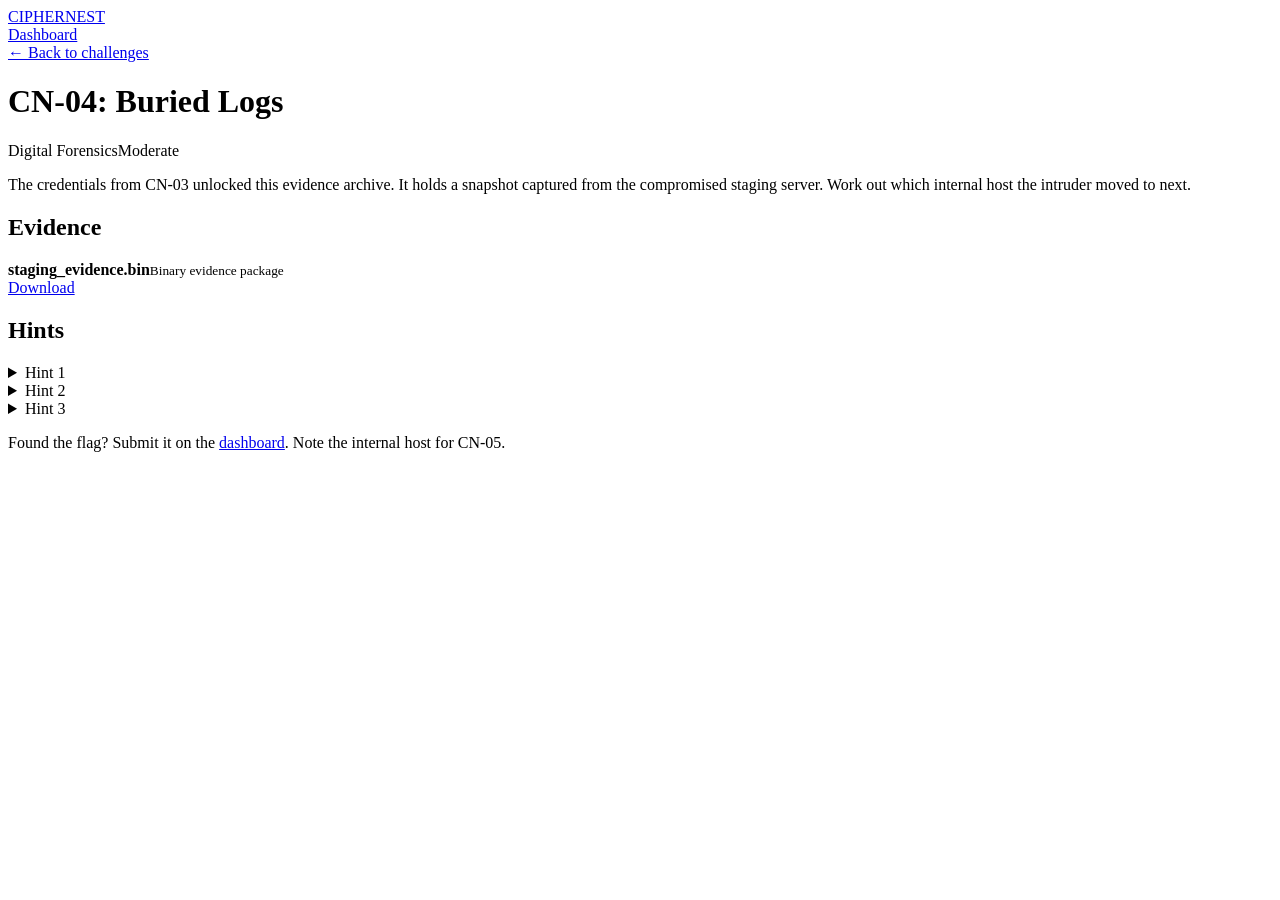
==== challenges/cn04-forensics/index.html @ 263b4250 "Style all six challenge pages; remove key from CN-03 hint" ====
<!doctype html>
<html lang="en"><head><meta charset="utf-8"><meta name="viewport" content="width=device-width,initial-scale=1"><title>CN-04 - CipherNest</title><link rel="stylesheet" href="/static/ciphernest.css"></head>
<body><header class="nav"><a class="logo" href="/">CIPHERNEST</a><nav><a href="/dashboard">Dashboard</a></nav></header>
<main class="pg">
<a class="crumb" href="/dashboard">&larr; Back to challenges</a>
<h1>CN-04: Buried Logs</h1>
<div class="chips"><span class="chip">Digital Forensics</span><span class="chip">Moderate</span></div>
<p>The credentials from CN-03 unlocked this evidence archive. It holds a snapshot captured from the compromised staging server. Work out which internal host the intruder moved to next.</p>
<h2>Evidence</h2>
<div class="card file"><div><b>staging_evidence.bin</b><small>Binary evidence package</small></div><a class="btn btn-p btn-s" href="/cn04/staging_evidence.bin" download>Download</a></div>
<h2>Hints</h2>
<details class="hint"><summary>Hint 1</summary><p>Logs tell you when something happened. Deleted files tell you what actually happened.</p></details>
<details class="hint"><summary>Hint 2</summary><p>Not everything in a file shows up when you simply read it. Look at the raw bytes.</p></details>
<details class="hint"><summary>Hint 3</summary><p>Cross-reference timestamps between the two intact logs before you start carving.</p></details>
<p class="note">Found the flag? Submit it on the <a href="/dashboard">dashboard</a>. Note the internal host for CN-05.</p>
</main></body></html>
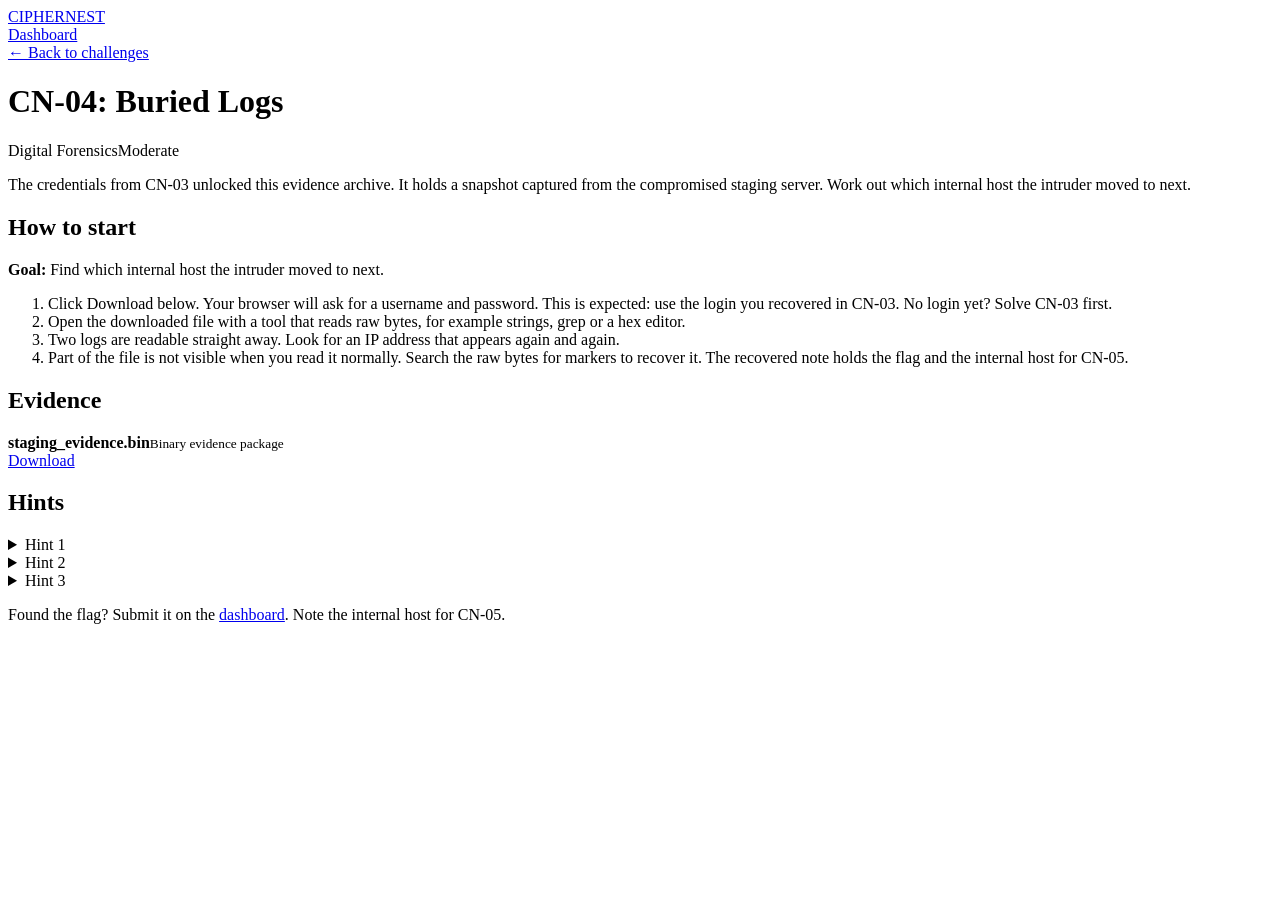
==== commit 5fc5548c: "Clear instructions on every challenge; CN-04 auth only on the evidence file; dashboard guide" ====
--- a/challenges/cn04-forensics/index.html
+++ b/challenges/cn04-forensics/index.html
@@ -6,6 +6,7 @@
 <h1>CN-04: Buried Logs</h1>
 <div class="chips"><span class="chip">Digital Forensics</span><span class="chip">Moderate</span></div>
 <p>The credentials from CN-03 unlocked this evidence archive. It holds a snapshot captured from the compromised staging server. Work out which internal host the intruder moved to next.</p>
+<section class="card guide"><h2>How to start</h2><p><strong>Goal:</strong> Find which internal host the intruder moved to next.</p><ol><li>Click Download below. Your browser will ask for a username and password. This is expected: use the login you recovered in CN-03. No login yet? Solve CN-03 first.</li><li>Open the downloaded file with a tool that reads raw bytes, for example strings, grep or a hex editor.</li><li>Two logs are readable straight away. Look for an IP address that appears again and again.</li><li>Part of the file is not visible when you read it normally. Search the raw bytes for markers to recover it. The recovered note holds the flag and the internal host for CN-05.</li></ol></section>
 <h2>Evidence</h2>
 <div class="card file"><div><b>staging_evidence.bin</b><small>Binary evidence package</small></div><a class="btn btn-p btn-s" href="/cn04/staging_evidence.bin" download>Download</a></div>
 <h2>Hints</h2>
@@ -14,3 +15,4 @@
 <details class="hint"><summary>Hint 3</summary><p>Cross-reference timestamps between the two intact logs before you start carving.</p></details>
 <p class="note">Found the flag? Submit it on the <a href="/dashboard">dashboard</a>. Note the internal host for CN-05.</p>
 </main></body></html>
+
